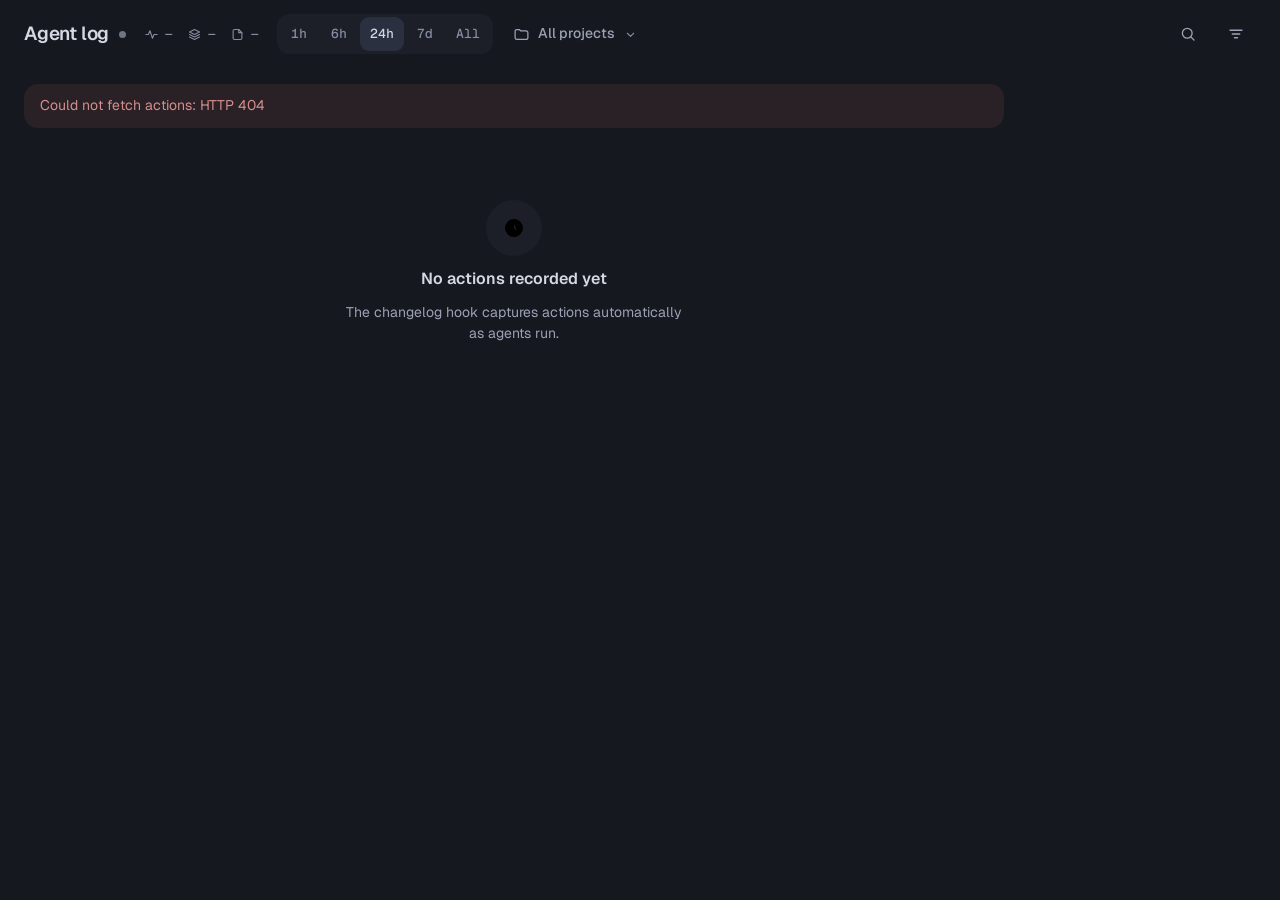
==== changelog/index.html @ b68ad55f "Redesign Watchpost in the soft dark Dusk look: icon rail menu and all pages Shared tokens and shell " ====
<!DOCTYPE html>
<html lang="en">
<head>
    <meta charset="UTF-8">
    <meta name="viewport" content="width=device-width, initial-scale=1.0">
    <title>Agent Log</title>
    <link rel="preconnect" href="https://fonts.googleapis.com">
    <link href="https://fonts.googleapis.com/css2?family=Geist:wght@400;500;600&family=Geist+Mono:wght@400;500&display=swap" rel="stylesheet">
    <link rel="stylesheet" href="../dusk-tokens.css">
    <link rel="stylesheet" href="dusk.css">
</head>
<body>
<div class="page">

    <!-- Header: compact Dusk toolbar -->
    <header class="header">
        <div class="header-top">
            <h1 class="header-title">
                Agent log
                <span class="live-dot" id="live-dot" title="Live updates connected" role="status" aria-label="Live updates"></span>
            </h1>
            <div class="header-stats" id="header-stats" aria-label="Totals for this range">
                <span class="stat-item" title="Actions">
                    <svg class="ic" viewBox="0 0 24 24" aria-hidden="true"><path d="M3 12h4l2.5-6 4 12L16 12h5"/></svg>
                    <span class="stat-value" id="stat-actions">—</span>
                    <span class="sr">actions</span>
                </span>
                <span class="stat-item" title="Sessions">
                    <svg class="ic" viewBox="0 0 24 24" aria-hidden="true"><path d="M12 4l8 4-8 4-8-4z"/><path d="M4 12l8 4 8-4M4 16l8 4 8-4"/></svg>
                    <span class="stat-value" id="stat-sessions">—</span>
                    <span class="sr">sessions</span>
                </span>
                <span class="stat-item" title="Files changed">
                    <svg class="ic" viewBox="0 0 24 24" aria-hidden="true"><path d="M14 4H7a2 2 0 00-2 2v12a2 2 0 002 2h10a2 2 0 002-2V9z"/><path d="M14 4v5h5"/></svg>
                    <span class="stat-value" id="stat-files">—</span>
                    <span class="sr">files changed</span>
                </span>
            </div>
        </div>

        <div class="header-controls">
            <!-- Time range -->
            <div class="range-group" role="group" aria-label="Time range">
                <button class="range-btn" data-range="1h" title="Last hour">1h</button>
                <button class="range-btn" data-range="6h" title="Last 6 hours">6h</button>
                <button class="range-btn active" data-range="24h" title="Last 24 hours">24h</button>
                <button class="range-btn" data-range="7d" title="Last 7 days">7d</button>
                <button class="range-btn" data-range="all" title="Everything">All</button>
            </div>

            <!-- Project filter -->
            <label class="proj" title="Filter by project">
                <svg class="ic" viewBox="0 0 24 24" aria-hidden="true"><path d="M3 7.5A2.5 2.5 0 015.5 5H9l2 2h7.5A2.5 2.5 0 0121 9.5v7a2.5 2.5 0 01-2.5 2.5h-13A2.5 2.5 0 013 16.5z"/></svg>
                <select class="filter-select" id="project-filter" aria-label="Filter by project">
                    <option value="all">All projects</option>
                    <!-- Populated dynamically -->
                </select>
                <svg class="ic chev" viewBox="0 0 24 24" aria-hidden="true"><path d="M7 10l5 5 5-5"/></svg>
            </label>

            <span class="grow"></span>

            <!-- File search (expands on focus) -->
            <div class="search-wrapper">
                <svg class="ic" viewBox="0 0 24 24" aria-hidden="true"><circle cx="11" cy="11" r="6.5"/><path d="M20 20l-4.2-4.2"/></svg>
                <input
                    type="text"
                    class="search-input"
                    id="file-search"
                    placeholder="Files or commands"
                    aria-label="Search files or commands"
                    autocomplete="off"
                    spellcheck="false"
                />
            </div>

            <!-- Tool filter (icon button, native select underneath) -->
            <label class="tb tool-tb" title="Filter by tool">
                <svg class="ic" viewBox="0 0 24 24" aria-hidden="true"><path d="M4 7h16M7 12h10M10 17h4"/></svg>
                <span class="mark" aria-hidden="true"></span>
                <select class="filter-select" id="tool-filter" aria-label="Filter by tool">
                    <option value="all">All tools</option>
                    <option value="Write">Write</option>
                    <option value="Edit">Edit</option>
                    <option value="Bash">Bash</option>
                    <option value="Agent">Agent</option>
                    <option value="Read">Read</option>
                    <option value="Grep">Grep</option>
                    <option value="Glob">Glob</option>
                </select>
            </label>

            <!-- Clear filters (appears only when a filter is on) -->
            <button class="clear-btn tb" id="clear-filters" title="Clear filters" aria-label="Clear filters">
                <svg class="ic" viewBox="0 0 24 24" aria-hidden="true"><path d="M17 7L7 17M7 7l10 10"/></svg>
                <span class="filter-active-dot" id="filter-dot" aria-hidden="true"></span>
            </button>
        </div>
    </header>

    <!-- Content area: timeline + detail -->
    <div class="content-area">
    <div class="timeline-container" id="timeline-container">
        <!-- New items notification -->
        <div class="new-items-bar" id="new-items-bar">
            <div class="new-items-pill" id="new-items-pill" role="button" tabindex="0">
                <svg viewBox="0 0 24 24" aria-hidden="true"><polyline points="18 15 12 9 6 15"/></svg>
                <span id="new-items-text">New actions</span>
            </div>
        </div>

        <!-- Content rendered by JS -->
        <div id="timeline-content">
            <div class="loading-state">
                <div class="spinner"></div>
                Fetching agent actions…
            </div>
        </div>
    </div><!-- end timeline-container -->

    <!-- Detail Panel -->
    <aside class="detail-panel" id="detail-panel" aria-label="Action details">
        <button class="ib detail-close" id="detail-close" type="button" title="Close details" aria-label="Close details">
            <svg class="ic" viewBox="0 0 24 24" aria-hidden="true"><path d="M17 7L7 17M7 7l10 10"/></svg>
        </button>
        <div class="detail-empty" id="detail-empty">
            <svg viewBox="0 0 24 24"><path d="M2.5 12S6 5.5 12 5.5 21.5 12 21.5 12 18 18.5 12 18.5 2.5 12 2.5 12z"/><circle cx="12" cy="12" r="2.5"/></svg>
            <div>Click an action to see details</div>
        </div>
        <div id="detail-content" style="display:none;"></div>
    </aside>

    </div><!-- end content-area -->

</div>

<script>
// ─────────────────────────────────────────────
// State
// ─────────────────────────────────────────────
let allActions = [];
let pendingNewActions = [];
let activeRange = '24h';
let activeToolFilter = 'all';
let activeFileFilter = '';
let activeSessionFilter = '';
let activeProjectFilter = 'all';
let sseSource = null;
let sseConnected = false;

// Session color palette (deterministic from session ID)
// Dusk: soft, low-chroma hues that sit quietly on the dark background
const SESSION_COLORS = [
    '#7CC3B3', '#D9B26F', '#B59AD9', '#8DBF9A',
    '#8DA2CB', '#D49AB8', '#86B9CF', '#D58E8E',
    '#B5C48A', '#D9A07F',
];

function sessionColor(sessionId) {
    if (!sessionId) return '#868DA2';
    let hash = 0;
    for (let i = 0; i < sessionId.length; i++) {
        hash = (hash * 31 + sessionId.charCodeAt(i)) >>> 0;
    }
    return SESSION_COLORS[hash % SESSION_COLORS.length];
}

// ─────────────────────────────────────────────
// Tool badge config
// ─────────────────────────────────────────────
// Dusk palette: each tool gets a soft hue and an icon instead of a text label
const TOOL_ICONS = {
    write: '<path d="M14 4H7a2 2 0 00-2 2v12a2 2 0 002 2h10a2 2 0 002-2V9z"/><path d="M14 4v5h5M12 12v5M9.5 14.5h5"/>',
    edit:  '<path d="M4 20h4L19 9l-4-4L4 16z"/><path d="M13.5 6.5l4 4"/>',
    bash:  '<path d="M5 8l4 4-4 4M12 17h7"/>',
    agent: '<path d="M12 3.5l1.9 5.1 5.1 1.9-5.1 1.9L12 17.5l-1.9-5.1L5 10.5l5.1-1.9z"/>',
    read:  '<path d="M2.5 12S6 5.5 12 5.5 21.5 12 21.5 12 18 18.5 12 18.5 2.5 12 2.5 12z"/><circle cx="12" cy="12" r="2.5"/>',
    grep:  '<circle cx="11" cy="11" r="6.5"/><path d="M20 20l-4.2-4.2"/>',
    glob:  '<path d="M3 7.5A2.5 2.5 0 015.5 5H9l2 2h7.5A2.5 2.5 0 0121 9.5v7a2.5 2.5 0 01-2.5 2.5h-13A2.5 2.5 0 013 16.5z"/>',
    other: '<circle cx="12" cy="12" r="3"/>',
};
const TOOL_CONFIG = {
    Write:  { color: '#8DBF9A', bg: '#22302A', icon: TOOL_ICONS.write },
    Edit:   { color: '#8DA2CB', bg: '#232A3A', icon: TOOL_ICONS.edit },
    Bash:   { color: '#D9B26F', bg: '#33291A', icon: TOOL_ICONS.bash },
    Agent:  { color: '#B59AD9', bg: '#2E2640', icon: TOOL_ICONS.agent },
    Task:   { color: '#B59AD9', bg: '#2E2640', icon: TOOL_ICONS.agent },
    Read:   { color: '#9BA2B4', bg: '#252936', icon: TOOL_ICONS.read },
    Grep:   { color: '#7CC3B3', bg: '#22332F', icon: TOOL_ICONS.grep },
    Glob:   { color: '#86B9CF', bg: '#20303A', icon: TOOL_ICONS.glob },
};
const TOOL_FALLBACK = { color: '#868DA2', bg: '#252936', icon: TOOL_ICONS.other };

function toolStyle(tool) {
    const cfg = TOOL_CONFIG[tool] || TOOL_FALLBACK;
    return `color:${cfg.color};background:${cfg.bg};`;
}

// Round tool chip: icon only, the tool name lives in title + aria-label
function toolBadge(tool) {
    const cfg = TOOL_CONFIG[tool] || TOOL_FALLBACK;
    const name = escHtml(tool);
    return `<div class="tool-badge" data-tool="${name}" style="${toolStyle(tool)}" title="${name}" role="img" aria-label="${name}"><svg class="ic" viewBox="0 0 24 24" aria-hidden="true">${cfg.icon}</svg></div>`;
}

// ─────────────────────────────────────────────
// Time helpers
// ─────────────────────────────────────────────
function relativeTime(iso) {
    const now = Date.now();
    const ts = new Date(iso).getTime();
    const diff = Math.floor((now - ts) / 1000);
    if (diff < 5) return 'just now';
    if (diff < 60) return `${diff}s ago`;
    if (diff < 3600) return `${Math.floor(diff / 60)}m ago`;
    if (diff < 86400) return `${Math.floor(diff / 3600)}h ago`;
    return `${Math.floor(diff / 86400)}d ago`;
}

function absoluteTime(iso) {
    return new Date(iso).toLocaleString(undefined, {
        month: 'short', day: 'numeric',
        hour: '2-digit', minute: '2-digit', second: '2-digit'
    });
}

function sinceISO(range) {
    const now = new Date();
    if (range === 'all') return null;
    const map = { '1h': 3600, '6h': 21600, '24h': 86400, '7d': 604800 };
    const secs = map[range] || 86400;
    return new Date(now.getTime() - secs * 1000).toISOString();
}

// ─────────────────────────────────────────────
// API
// ─────────────────────────────────────────────
const API_BASE = '';

async function fetchActions(since) {
    const params = new URLSearchParams({ limit: '300' });
    if (since) params.set('since', since);
    if (activeProjectFilter !== 'all') params.set('project', activeProjectFilter);
    const res = await fetch(`${API_BASE}/api/changelog/actions?${params}`);
    if (!res.ok) throw new Error(`HTTP ${res.status}`);
    const data = await res.json();
    return data.actions || [];
}

async function fetchStats(period) {
    const params = new URLSearchParams({ period });
    if (activeProjectFilter !== 'all') params.set('project', activeProjectFilter);
    const res = await fetch(`${API_BASE}/api/changelog/stats?${params}`);
    if (!res.ok) throw new Error(`HTTP ${res.status}`);
    const data = await res.json();
    return data.stats || {};
}

async function loadProjects() {
    try {
        const res = await fetch('/api/changelog/sessions?limit=100');
        if (!res.ok) return;
        const data = await res.json();
        const projects = [...new Set((data.sessions || []).map(s => s.project).filter(Boolean))].sort();
        const select = document.getElementById('project-filter');
        // Keep "All projects" option, remove others
        while (select.options.length > 1) select.remove(1);
        for (const p of projects) {
            const opt = document.createElement('option');
            opt.value = p;
            opt.textContent = p;
            select.appendChild(opt);
        }
        // Re-apply active selection if set
        if (activeProjectFilter !== 'all') select.value = activeProjectFilter;
    } catch {}
}

// ─────────────────────────────────────────────
// SSE
// ─────────────────────────────────────────────
function connectSSE() {
    if (sseSource) { sseSource.close(); sseSource = null; }

    try {
        sseSource = new EventSource(`${API_BASE}/api/changelog/events`);

        sseSource.addEventListener('new-actions', async (e) => {
            try {
                const data = JSON.parse(e.data);
                const count = data.count || 1;
                // Fetch latest actions since the most recent we have
                const latestTs = allActions.length ? allActions[0].ts : null;
                const newOnes = await fetchActions(latestTs);
                if (newOnes.length > 0) {
                    // Auto-merge new actions into the timeline
                    const existingIds = new Set(allActions.map(a => a.id));
                    const fresh = newOnes.filter(a => !existingIds.has(a.id));
                    if (fresh.length > 0) {
                        allActions = [...fresh, ...allActions];
                        rerender();
                        // Also refresh stats
                        fetchStats(activeRange === 'all' ? '30d' : activeRange)
                            .then(updateStats).catch(() => {});
                    }
                }
            } catch(err) {
                console.warn('SSE fetch error:', err);
            }
        });

        sseSource.onopen = () => {
            sseConnected = true;
            const dot = document.getElementById('live-dot');
            if (dot) { dot.style.cssText = ''; dot.title = 'Live — connected'; }
        };

        sseSource.onerror = () => {
            sseConnected = false;
            const dot = document.getElementById('live-dot');
            if (dot) {
                dot.style.background = '#6e7681';
                dot.style.boxShadow = 'none';
                dot.style.animation = 'none';
                dot.title = 'Disconnected — will retry';
            }
            // Auto-reconnect after 10s
            setTimeout(connectSSE, 10000);
        };
    } catch (err) {
        console.warn('SSE not available:', err);
    }
}

// ─────────────────────────────────────────────
// Rendering
// ─────────────────────────────────────────────
function truncatePath(path, maxLen = 60) {
    if (!path || path.length <= maxLen) return path || '';
    const parts = path.split('/');
    if (parts.length <= 2) return '…' + path.slice(-(maxLen - 1));
    // Show filename + a few parent dirs
    let result = parts[parts.length - 1];
    let i = parts.length - 2;
    while (i >= 0 && result.length + parts[i].length + 1 < maxLen - 4) {
        result = parts[i] + '/' + result;
        i--;
    }
    return (i >= 0 ? '…/' : '') + result;
}

function renderActionCard(action, idx) {
    const tool = action.tool || 'Unknown';
    const style = toolStyle(tool);
    const relTime = relativeTime(action.ts);
    const absTime = absoluteTime(action.ts);

    let mainContent = '';
    if (action.file_path) {
        const displayPath = truncatePath(action.file_path);
        mainContent += `<span class="action-path" title="${escHtml(action.file_path)}" data-path="${escHtml(action.file_path)}">${escHtml(displayPath)}</span>`;
    }
    if (action.command) {
        const cmd = action.command.length > 100 ? action.command.slice(0, 97) + '…' : action.command;
        mainContent += `<div class="action-command" title="${escHtml(action.command)}">${escHtml(cmd)}</div>`;
    }
    if (action.input_summary) {
        let summary = action.input_summary;
        // Try to extract description from JSON summary
        try {
            const parsed = JSON.parse(summary);
            summary = parsed.description || parsed.file_path || parsed.command || summary;
        } catch (e) { /* use as-is */ }
        const truncated = summary.length > 120 ? summary.slice(0, 117) + '…' : summary;
        const hasMore = summary.length > 120;
        mainContent += `<div class="action-summary" title="${escHtml(summary)}">${escHtml(truncated)}</div>`;
        if (hasMore) {
            mainContent += `<div class="action-expand-hint">click to expand</div>`;
        }
    }

    const projectBadge = action.project
        ? `<span class="project-badge">${escHtml(action.project)}</span>`
        : '';
    const agentLabel = action.agent_id
        ? `<span class="agent-label">${escHtml(action.agent_id)}</span>`
        : '';

    const hasMore = action.input_summary && action.input_summary.length > 120;

    return `<div class="action-card ${hasMore ? 'has-more' : ''}" data-id="${action.id}" data-session="${escHtml(action.session_id || '')}" style="animation-delay:${Math.min(idx * 20, 300)}ms" tabindex="0" role="button">
        <div class="action-time" title="${absTime}">${relTime}</div>
        ${toolBadge(tool)}
        <div class="action-body">${mainContent}</div>
        <div class="action-meta">${projectBadge}${agentLabel}</div>
    </div>`;
}

function groupBySession(actions) {
    const groups = [];
    let current = null;
    for (const action of actions) {
        const sid = action.session_id || '__nosession__';
        if (!current || current.sessionId !== sid) {
            current = { sessionId: sid, actions: [] };
            groups.push(current);
        }
        current.actions.push(action);
    }
    return groups;
}

function renderGroups(actions) {
    if (actions.length === 0) {
        return `<div class="empty-state">
            <div class="empty-icon"><svg viewBox="0 0 24 24"><path d="M12 8v4l3 3m6-3a9 9 0 11-18 0 9 9 0 0118 0z"/></svg></div>
            <div class="empty-title">No actions recorded yet</div>
            <div class="empty-desc">The changelog hook captures actions automatically as agents run.</div>
        </div>`;
    }

    const groups = groupBySession(actions);
    return groups.map(group => {
        const sid = group.sessionId;
        const firstAction = group.actions[0];
        const sessionStart = firstAction ? absoluteTime(firstAction.ts) : '';
        const shortId = sid === '__nosession__' ? 'no session' : sid.slice(0, 8);
        const color = sessionColor(sid);
        const count = group.actions.length;

        const sessionHeader = `<div class="session-header">
            <div class="session-header-line"></div>
            <div class="session-header-label">
                <span class="session-id-chip" data-session="${escHtml(sid)}" style="color:${color};background:${color}1F;" title="Show only this session" role="button" tabindex="0" aria-label="Show only session ${escHtml(shortId)}">${escHtml(shortId)}</span>
                <span class="session-when">${sessionStart}</span>
                <span class="session-count" title="${count} action${count !== 1 ? 's' : ''}">${count}</span>
            </div>
            <div class="session-header-line"></div>
        </div>`;

        const cards = group.actions.map((a, i) => renderActionCard(a, i)).join('');
        return `<div class="session-group">${sessionHeader}<div class="action-list">${cards}</div></div>`;
    }).join('');
}

function escHtml(str) {
    if (!str) return '';
    return String(str)
        .replace(/&/g, '&amp;')
        .replace(/</g, '&lt;')
        .replace(/>/g, '&gt;')
        .replace(/"/g, '&quot;');
}

// ─────────────────────────────────────────────
// Filtering
// ─────────────────────────────────────────────
function applyFilters(actions) {
    let result = actions;

    if (activeToolFilter !== 'all') {
        result = result.filter(a => {
            const tool = (a.tool || '').toLowerCase();
            const filter = activeToolFilter.toLowerCase();
            // Agent filter matches both "Agent" and "Task"
            if (filter === 'agent') return tool === 'agent' || tool === 'task';
            return tool === filter;
        });
    }

    if (activeFileFilter) {
        const q = activeFileFilter.toLowerCase();
        result = result.filter(a => {
            return (a.file_path && a.file_path.toLowerCase().includes(q))
                || (a.command && a.command.toLowerCase().includes(q))
                || (a.input_summary && a.input_summary.toLowerCase().includes(q));
        });
    }

    if (activeSessionFilter) {
        result = result.filter(a => a.session_id === activeSessionFilter);
    }

    return result;
}

function updateFilterIndicators() {
    const anyActive = activeToolFilter !== 'all' || activeFileFilter || activeSessionFilter || activeProjectFilter !== 'all';
    document.getElementById('filter-dot').classList.toggle('visible', !!anyActive);
    document.getElementById('clear-filters').classList.toggle('visible', !!anyActive);
    // Dusk toolbar: icon controls show a small mark when their own filter is on
    document.querySelector('.tool-tb')?.classList.toggle('has-filter', activeToolFilter !== 'all');
    document.querySelector('.proj')?.classList.toggle('has-filter', activeProjectFilter !== 'all');
    document.querySelector('.search-wrapper')?.classList.toggle('has-q', !!activeFileFilter);
}

function rerender() {
    const filtered = applyFilters(allActions);
    document.getElementById('timeline-content').innerHTML = renderGroups(filtered);
    attachCardListeners();
    updateFilterIndicators();
}

// ─────────────────────────────────────────────
// Detail panel
// ─────────────────────────────────────────────
let selectedActionId = null;

function showDetail(action) {
    selectedActionId = action.id;

    // Highlight selected card
    document.querySelectorAll('.action-card.selected').forEach(c => c.classList.remove('selected'));
    const card = document.querySelector(`.action-card[data-id="${action.id}"]`);
    if (card) card.classList.add('selected');

    document.getElementById('detail-empty').style.display = 'none';
    const content = document.getElementById('detail-content');
    content.style.display = 'block';
    document.body.classList.add('detail-open');

    const tool = action.tool || 'Unknown';
    const style = toolStyle(tool);

    // Parse and pretty-print the summary JSON
    let prettyInput = action.input_summary || '—';
    try {
        const parsed = JSON.parse(prettyInput);
        prettyInput = JSON.stringify(parsed, null, 2);
    } catch (e) { /* use as-is */ }

    // Build human-readable description
    let humanDesc = '';
    if (tool === 'Write' || tool === 'Edit' || tool === 'Read') {
        const verb = tool === 'Write' ? 'Wrote' : tool === 'Edit' ? 'Edited' : 'Read';
        const filename = action.file_path ? action.file_path.split('/').pop() : 'unknown file';
        humanDesc = `${verb} <strong>${escHtml(filename)}</strong>`;
        if (tool === 'Edit') {
            try {
                const p = JSON.parse(action.input_summary);
                if (p.old_string && p.new_string) {
                    humanDesc += `<br><span style="color:var(--text-muted)">Replaced text in the file</span>`;
                }
            } catch(e) {}
        }
    } else if (tool === 'Bash') {
        humanDesc = `Ran command: <code style="color:var(--tool-bash)">${escHtml(action.command || '?')}</code>`;
    } else if (tool === 'Agent') {
        try {
            const p = JSON.parse(action.input_summary);
            humanDesc = `Spawned agent: <strong>${escHtml(p.description || p.subagent_type || '?')}</strong>`;
            if (p.subagent_type) humanDesc += `<br><span style="color:var(--text-muted)">Type: ${escHtml(p.subagent_type)}</span>`;
        } catch(e) {
            humanDesc = 'Spawned a sub-agent';
        }
    } else if (tool === 'Grep') {
        try {
            const p = JSON.parse(action.input_summary);
            humanDesc = `Searched for <code>${escHtml(p.pattern || '?')}</code>`;
            if (p.path) humanDesc += ` in <span style="color:var(--text-secondary)">${escHtml(truncatePath(p.path, 40))}</span>`;
        } catch(e) {
            humanDesc = 'Searched code';
        }
    } else if (tool === 'Glob') {
        try {
            const p = JSON.parse(action.input_summary);
            humanDesc = `Found files matching <code>${escHtml(p.pattern || '?')}</code>`;
        } catch(e) {
            humanDesc = 'Found files';
        }
    } else {
        humanDesc = `${escHtml(tool)} action`;
    }

    let sections = '';

    // Human-readable description
    sections += `<div class="detail-section">
        <div class="detail-section-title">What happened</div>
        <div style="font-size:0.95rem;color:var(--text-primary);line-height:1.6">${humanDesc}</div>
    </div>`;

    // File path
    if (action.file_path) {
        sections += `<div class="detail-section">
            <div class="detail-section-title">File</div>
            <div class="detail-value">${escHtml(action.file_path)}</div>
        </div>`;
    }

    // Command
    if (action.command) {
        sections += `<div class="detail-section">
            <div class="detail-section-title">Command</div>
            <div class="detail-value">${escHtml(action.command)}</div>
        </div>`;
    }

    // Full input (pretty-printed JSON)
    sections += `<div class="detail-section">
        <div class="detail-section-title">Full Input</div>
        <div class="detail-value summary">${escHtml(prettyInput)}</div>
    </div>`;

    // Metadata grid
    sections += `<div class="detail-section">
        <div class="detail-section-title">Metadata</div>
        <div class="detail-meta">
            <span class="detail-meta-key">Session</span>
            <span class="detail-meta-val">${escHtml(action.session_id || '—')}</span>
            <span class="detail-meta-key">Agent</span>
            <span class="detail-meta-val">${escHtml(action.agent_id || 'conductor')}</span>
            <span class="detail-meta-key">Project</span>
            <span class="detail-meta-val">${escHtml(action.project || '—')}</span>
            <span class="detail-meta-key">Tool Use ID</span>
            <span class="detail-meta-val">${escHtml(action.tool_use_id || '—')}</span>
            <span class="detail-meta-key">Timestamp</span>
            <span class="detail-meta-val">${absoluteTime(action.ts)}</span>
            ${action.git_branch ? `<span class="detail-meta-key">Branch</span><span class="detail-meta-val">${escHtml(action.git_branch)}</span>` : ''}
        </div>
    </div>`;

    content.innerHTML = `
        <div class="detail-header">
            ${toolBadge(tool)}
            <div class="detail-header-text"><strong>${escHtml(tool)}</strong> ${escHtml(action.agent_id || 'conductor')}</div>
            <div class="detail-header-time">${relativeTime(action.ts)}</div>
        </div>
        ${sections}
    `;
}

// Dusk: the detail panel only takes space while an action is open
function closeDetail() {
    selectedActionId = null;
    document.querySelectorAll('.action-card.selected').forEach(c => c.classList.remove('selected'));
    document.getElementById('detail-content').style.display = 'none';
    document.getElementById('detail-empty').style.display = '';
    document.body.classList.remove('detail-open');
}
document.getElementById('detail-close').addEventListener('click', closeDetail);
// Narrow screens: tapping the dimmed backdrop (content-area::after) closes the sheet
document.querySelector('.content-area').addEventListener('click', (e) => {
    if (e.target === e.currentTarget && window.matchMedia('(max-width: 860px)').matches) closeDetail();
});
document.addEventListener('keydown', (e) => {
    if (e.key === 'Escape' && document.body.classList.contains('detail-open')) closeDetail();
});

// Keyboard: Enter/Space on a focusable row or chip acts like a click
document.addEventListener('keydown', (e) => {
    if (e.key !== 'Enter' && e.key !== ' ') return;
    const el = e.target.closest?.('.action-card, .session-id-chip, .new-items-pill');
    if (!el || el !== e.target) return;
    e.preventDefault();
    el.click();
});

// ─────────────────────────────────────────────
// Card interaction listeners
// ─────────────────────────────────────────────
function attachCardListeners() {
    // Click card → show detail (and expand if has-more)
    document.querySelectorAll('.action-card').forEach(card => {
        card.addEventListener('click', (e) => {
            if (e.target.closest('.action-path') || e.target.closest('.session-id-chip')) return;
            const id = parseInt(card.dataset.id, 10);
            const action = allActions.find(a => a.id === id);
            if (action) showDetail(action);
            if (card.classList.contains('has-more')) card.classList.toggle('expanded');
        });
    });

    // File path click — filter to that path
    document.querySelectorAll('.action-path[data-path]').forEach(el => {
        el.addEventListener('click', (e) => {
            e.stopPropagation();
            const path = el.dataset.path;
            const searchEl = document.getElementById('file-search');
            searchEl.value = path;
            activeFileFilter = path;
            rerender();
        });
    });

    // Session chip click — filter to that session
    document.querySelectorAll('.session-id-chip[data-session]').forEach(el => {
        el.addEventListener('click', (e) => {
            e.stopPropagation();
            const sid = el.dataset.session;
            if (sid === '__nosession__') return;
            activeSessionFilter = sid;
            rerender();
        });
    });
}

// ─────────────────────────────────────────────
// New items bar
// ─────────────────────────────────────────────
function showNewItemsBar(count) {
    const bar = document.getElementById('new-items-bar');
    const text = document.getElementById('new-items-text');
    text.textContent = `${count} new action${count !== 1 ? 's' : ''} — click to load`;
    bar.classList.add('visible');
}

function hideNewItemsBar() {
    document.getElementById('new-items-bar').classList.remove('visible');
}

document.getElementById('new-items-pill').addEventListener('click', () => {
    // Merge pending into allActions (dedupe by id)
    const existingIds = new Set(allActions.map(a => a.id));
    const fresh = pendingNewActions.filter(a => !existingIds.has(a.id));
    allActions = [...fresh, ...allActions];
    pendingNewActions = [];
    hideNewItemsBar();
    rerender();
    // Scroll to top to see new items
    document.getElementById('timeline-container').scrollTo({ top: 0, behavior: 'smooth' });
});

// ─────────────────────────────────────────────
// Stats display
// ─────────────────────────────────────────────
function updateStats(stats) {
    const set = (id, val) => {
        const el = document.getElementById(id);
        if (el) el.textContent = val ?? '—';
    };
    set('stat-actions', stats.total_actions != null ? stats.total_actions.toLocaleString() : '—');
    set('stat-sessions', stats.sessions != null ? stats.sessions.toLocaleString() : '—');
    set('stat-files', stats.files_changed != null ? stats.files_changed.toLocaleString() : '—');
}

// ─────────────────────────────────────────────
// Load
// ─────────────────────────────────────────────
async function loadData() {
    const content = document.getElementById('timeline-content');
    content.innerHTML = '<div class="loading-state"><div class="spinner"></div>Fetching agent actions…</div>';

    try {
        const since = sinceISO(activeRange);
        const period = activeRange === 'all' ? '30d' : activeRange;

        const [actions, stats] = await Promise.allSettled([
            fetchActions(since),
            fetchStats(period),
        ]);

        if (actions.status === 'fulfilled') {
            allActions = actions.value;
        } else {
            allActions = [];
            content.innerHTML = `<div class="error-state">Could not fetch actions: ${escHtml(actions.reason?.message || 'Unknown error')}</div>
                <div class="empty-state">
                    <div class="empty-icon"><svg viewBox="0 0 24 24"><path d="M12 8v4l3 3m6-3a9 9 0 11-18 0 9 9 0 0118 0z"/></svg></div>
                    <div class="empty-title">No actions recorded yet</div>
                    <div class="empty-desc">The changelog hook captures actions automatically as agents run.</div>
                </div>`;
            return;
        }

        if (stats.status === 'fulfilled') {
            updateStats(stats.value);
        }

        rerender();
    } catch (err) {
        content.innerHTML = `<div class="error-state">Error loading data: ${escHtml(err.message)}</div>`;
    }
}

// ─────────────────────────────────────────────
// Controls
// ─────────────────────────────────────────────
document.querySelectorAll('.range-btn').forEach(btn => {
    btn.addEventListener('click', () => {
        document.querySelectorAll('.range-btn').forEach(b => b.classList.remove('active'));
        btn.classList.add('active');
        activeRange = btn.dataset.range;
        pendingNewActions = [];
        hideNewItemsBar();
        loadData();
    });
});

document.getElementById('tool-filter').addEventListener('change', (e) => {
    activeToolFilter = e.target.value;
    rerender();
});

document.getElementById('project-filter').addEventListener('change', (e) => {
    activeProjectFilter = e.target.value;
    pendingNewActions = [];
    hideNewItemsBar();
    loadData();
});

document.getElementById('file-search').addEventListener('input', (e) => {
    activeFileFilter = e.target.value.trim();
    rerender();
});

document.getElementById('clear-filters').addEventListener('click', () => {
    activeToolFilter = 'all';
    activeFileFilter = '';
    activeSessionFilter = '';
    activeProjectFilter = 'all';
    document.getElementById('tool-filter').value = 'all';
    document.getElementById('file-search').value = '';
    document.getElementById('project-filter').value = 'all';
    loadData();
});

// ─────────────────────────────────────────────
// Periodic relative time refresh
// ─────────────────────────────────────────────
setInterval(() => {
    document.querySelectorAll('.action-time[title]').forEach(el => {
        const absTime = el.title;
        // Find the corresponding action by walking up to action-card
        const card = el.closest('.action-card');
        if (!card) return;
        const id = parseInt(card.dataset.id, 10);
        const action = allActions.find(a => a.id === id);
        if (action) el.textContent = relativeTime(action.ts);
    });
}, 30000);

// ─────────────────────────────────────────────
// Init
// ─────────────────────────────────────────────

// Auto-select project from URL params (for iframe integration)
const urlParams = new URLSearchParams(window.location.search);
const autoProject = urlParams.get('project');
if (autoProject) {
    activeProjectFilter = autoProject;
}

// Listen for project-switch messages from parent
window.addEventListener('message', (e) => {
    if (e.data && e.data.type === 'project-switch' && e.data.project) {
        activeProjectFilter = e.data.project;
        const select = document.getElementById('project-filter');
        if (select) select.value = e.data.project;
        loadData();
    }
});

loadProjects();
loadData();
connectSSE();
</script>
</body>
</html>
---- dusk-tokens.css ----
/* Watchpost "Dusk" shared tokens and base. Every page links this first, then its own dusk.css. */
:root{
  --bg:#16181F; --surface:#1C1F28; --card:#252936; --card-2:#2B3040; --line:#2C313F;
  --text:#D3D8E2; --text-2:#9BA2B4; --text-3:#868DA2; --on-accent:#10201C;
  --accent:#7CC3B3; --accent-soft:#22332F;
  --plan:#8DA2CB; --act:#D9B26F; --review:#B59AD9; --pause:#D58E8E; --done:#8DBF9A;
  --p1:#E3877A; --p2:#D9B26F;
  --r-card:14px; --r-col:18px; --r-btn:10px;
  --f-ui:'Geist',system-ui,-apple-system,'Segoe UI',sans-serif; --f-mono:'Geist Mono',ui-monospace,'SF Mono',Menlo,monospace;
}
*{box-sizing:border-box}
html,body{margin:0;height:100%}
body{background:var(--bg);color:var(--text);font-family:var(--f-ui);font-size:14.5px;line-height:1.4;-webkit-font-smoothing:antialiased}
button,select,input,textarea{font:inherit;color:inherit}
button{cursor:pointer}
a{color:inherit;text-decoration:none}
svg.ic,.ic{width:18px;height:18px;flex:0 0 auto;fill:none;stroke:currentColor;stroke-width:1.75;stroke-linecap:round;stroke-linejoin:round}
*:focus-visible{outline:2px solid var(--accent);outline-offset:2px}
@media (prefers-reduced-motion:reduce){*{transition:none!important;animation:none!important}}
---- changelog/dusk.css ----
/* Watchpost Agent Log — "Dusk": calm, soft-edged dark. Loaded after ../dusk-tokens.css. */

/* Aliases still used by inline styles written from JS (detail descriptions) */
:root{
  --text-primary:var(--text); --text-secondary:var(--text); --text-muted:var(--text-2); --text-subtle:var(--text-3);
  --tool-bash:var(--act);
  --ease:cubic-bezier(.2,.8,.2,1);
}
html,body{overflow:hidden}
.sr{position:absolute;width:1px;height:1px;overflow:hidden;clip:rect(0 0 0 0);white-space:nowrap}
.grow{flex:1}
code{font-family:var(--f-mono);font-size:.92em;color:var(--text)}
strong{font-weight:600;color:var(--text)}

/* ── Layout ── */
.page{display:flex;flex-direction:column;height:100%;overflow:hidden}

/* ── Toolbar ── */
.header{flex:0 0 auto;display:flex;flex-wrap:wrap;align-items:center;gap:10px 18px;padding:14px 24px 10px}
.header-top{display:flex;align-items:center;gap:18px;min-width:0}
.header-title{margin:0;display:flex;align-items:center;gap:10px;font-size:19px;font-weight:600;letter-spacing:-.01em;white-space:nowrap}
.live-dot{width:7px;height:7px;border-radius:50%;background:var(--accent);box-shadow:0 0 0 4px rgba(124,195,179,.14);animation:breathe 3.2s ease-in-out infinite;flex:0 0 7px}
@keyframes breathe{0%,100%{box-shadow:0 0 0 4px rgba(124,195,179,.14)}50%{box-shadow:0 0 0 6px rgba(124,195,179,.04)}}
.header-stats{display:flex;align-items:center;gap:14px;color:var(--text-3);font-family:var(--f-mono);font-size:12.5px}
.stat-item{display:inline-flex;align-items:center;gap:6px;cursor:default}
.stat-item .ic{width:15px;height:15px}
.stat-value{color:var(--text-2);font-variant-numeric:tabular-nums}

.header-controls{flex:1;display:flex;align-items:center;gap:8px;min-width:0}

/* time range: soft segmented control */
.range-group{display:flex;gap:2px;padding:3px;border-radius:12px;background:var(--surface);flex:0 0 auto}
.range-btn{height:34px;min-width:38px;padding:0 10px;border:0;border-radius:9px;background:transparent;color:var(--text-3);font-size:13px;font-weight:500;font-family:var(--f-mono);transition:color .15s,background .15s}
.range-btn:hover{color:var(--text)}
.range-btn.active{background:var(--card-2);color:var(--text)}

/* project: quiet pill with a native select inside */
.proj{position:relative;display:inline-flex;align-items:center;gap:8px;height:40px;padding:0 10px 0 12px;border-radius:var(--r-btn);background:transparent;color:var(--text-2);cursor:pointer;transition:background .15s;max-width:240px}
.proj:hover,.proj:focus-within{background:var(--card);color:var(--text)}
.proj.has-filter{background:var(--card);color:var(--text)}
.proj.has-filter>.ic:first-child{color:var(--accent)}
.proj .ic{width:17px;height:17px}
.proj .chev{width:15px;height:15px;color:var(--text-3)}
.proj select{field-sizing:content;appearance:none;-webkit-appearance:none;border:0;background:transparent;outline:none;cursor:pointer;font-size:14px;font-weight:500;min-width:0;max-width:170px;text-overflow:ellipsis;padding:0}
.proj select option,.tb select option{background:var(--card);color:var(--text)}

/* icon buttons */
.tb,.ib{position:relative;width:40px;height:40px;flex:0 0 40px;border-radius:var(--r-btn);border:0;background:transparent;color:var(--text-2);display:grid;place-items:center;transition:background .15s,color .15s}
.tb:hover,.ib:hover,.tb:focus-within{background:var(--card);color:var(--text)}
.tb.has-filter{background:var(--card);color:var(--accent)}
.tb select{position:absolute;inset:0;width:100%;height:100%;opacity:0;cursor:pointer;border:0}
.tb .mark,.filter-active-dot{position:absolute;top:8px;right:8px;width:7px;height:7px;border-radius:50%;background:var(--accent);display:none;pointer-events:none}
.tb.has-filter .mark{display:block}

/* clear: appears only when something is filtered */
.clear-btn{display:none}
.clear-btn.visible{display:grid}
.clear-btn:hover{color:var(--pause);background:#2C2329}
.filter-active-dot.visible{display:block}

/* search: an icon that opens into a soft field */
.search-wrapper{position:relative;display:flex;align-items:center;height:40px;width:40px;border-radius:var(--r-btn);transition:width .25s var(--ease),background .15s;overflow:hidden;flex:0 0 auto}
.search-wrapper>.ic{position:absolute;left:11px;color:var(--text-2);pointer-events:none}
.search-wrapper:hover{background:var(--card)}
.search-input{width:100%;height:100%;border:0;background:transparent;outline:none;padding:0 12px 0 38px;color:var(--text);font-size:14px;cursor:pointer}
.search-input::placeholder{color:transparent}
.search-wrapper:focus-within,.search-wrapper.has-q{width:260px;background:var(--card)}
.search-wrapper:focus-within .search-input,.search-wrapper.has-q .search-input{cursor:text}
.search-wrapper:focus-within .search-input::placeholder{color:var(--text-3)}
.search-wrapper:focus-within{box-shadow:0 0 0 2px var(--accent-soft)}
.search-input:focus-visible{outline:none}

/* ── Content: timeline + optional detail ── */
.content-area{flex:1;display:flex;min-height:0;overflow:hidden;position:relative}
.timeline-container{flex:1;min-width:0;overflow-y:auto;overflow-x:hidden;padding:4px 24px 64px;scrollbar-width:thin;scrollbar-color:var(--card) transparent}
.timeline-container::-webkit-scrollbar,.detail-panel::-webkit-scrollbar{width:8px}
.timeline-container::-webkit-scrollbar-thumb,.detail-panel::-webkit-scrollbar-thumb{background:var(--card);border-radius:8px}
#timeline-content{max-width:980px}

/* session group: quiet sticky label, no rules or caps */
.session-group{margin-bottom:18px}
.session-header{position:sticky;top:0;z-index:5;display:flex;align-items:center;padding:14px 4px 8px;background:var(--bg)}
.session-header-line{display:none}
.session-header-label{display:flex;align-items:center;gap:10px;font-size:13px;font-weight:600;color:var(--text-2);white-space:nowrap;min-width:0}
.session-id-chip{font-family:var(--f-mono);font-size:11.5px;font-weight:500;height:22px;padding:0 9px;border-radius:999px;display:inline-flex;align-items:center;cursor:pointer;transition:filter .15s}
.session-id-chip:hover{filter:brightness(1.15)}
.session-when{font-weight:500}
.session-count{font-family:var(--f-mono);font-weight:400;font-size:12px;color:var(--text-3)}

/* action row: time, round tool icon, what happened, where */
.action-list{display:flex;flex-direction:column;gap:2px}
.action-card{display:grid;grid-template-columns:62px 30px minmax(0,1fr) auto;grid-template-areas:"time icon body meta";align-items:center;column-gap:14px;min-height:52px;padding:9px 14px;border-radius:var(--r-card);cursor:pointer;transition:background .15s;animation:rise .32s var(--ease) both}
@keyframes rise{from{opacity:0;transform:translateY(4px)}to{opacity:1;transform:none}}
.action-card:hover{background:var(--surface)}
.action-card:focus-visible{outline:none;background:var(--surface);box-shadow:0 0 0 2px var(--accent-soft)}
.action-card.expanded{background:var(--surface)}
.action-card.selected{background:var(--card);box-shadow:inset 0 0 0 1px rgba(124,195,179,.18)}

.action-time{grid-area:time;font-family:var(--f-mono);font-size:12px;color:var(--text-3);white-space:nowrap;font-variant-numeric:tabular-nums}
.tool-badge{grid-area:icon;width:30px;height:30px;border-radius:50%;display:grid;place-items:center;flex:0 0 30px}
.tool-badge .ic{width:15px;height:15px}
.action-body{grid-area:body;min-width:0;display:flex;flex-direction:column;gap:2px}
.action-path{display:block;font-family:var(--f-mono);font-size:13.5px;color:var(--text);white-space:nowrap;overflow:hidden;text-overflow:ellipsis;max-width:max-content;border-radius:6px;transition:color .15s}
.action-path:hover{color:var(--accent)}
.action-command{font-family:var(--f-mono);font-size:13px;color:var(--act);white-space:nowrap;overflow:hidden;text-overflow:ellipsis}
.action-summary{font-size:13.5px;color:var(--text-2);white-space:nowrap;overflow:hidden;text-overflow:ellipsis}
.action-path+.action-summary,.action-command+.action-summary{font-size:12.5px;color:var(--text-3)}
.action-body>.action-summary:first-child{font-size:14.5px;color:var(--text)}
.action-card.expanded .action-summary{white-space:normal;overflow:visible;text-wrap:pretty}
.action-expand-hint{display:none;font-size:12px;color:var(--text-3)}
.action-card.has-more:hover .action-expand-hint{display:block}
.action-card.expanded .action-expand-hint{display:none}

.action-meta{grid-area:meta;position:relative;display:flex;flex-direction:column;align-items:flex-end;min-width:0;max-width:200px}
.project-badge{font-family:var(--f-mono);font-size:12px;color:var(--text-3);white-space:nowrap;overflow:hidden;text-overflow:ellipsis;max-width:100%}
.agent-label{position:absolute;top:100%;right:0;margin-top:2px;font-family:var(--f-mono);font-size:11.5px;color:var(--text-3);white-space:nowrap;opacity:0;transition:opacity .15s;max-width:100%;overflow:hidden;text-overflow:ellipsis}
.action-card:hover .agent-label,.action-card.selected .agent-label,.action-card:focus-visible .agent-label{opacity:.85}

/* ── States ── */
.empty-state{display:flex;flex-direction:column;align-items:center;justify-content:center;gap:12px;padding:72px 24px;text-align:center}
.empty-icon{width:56px;height:56px;border-radius:50%;background:var(--surface);display:grid;place-items:center;color:var(--text-3)}
.empty-icon svg{width:24px;height:24px}
.empty-title{font-size:16px;font-weight:600;color:var(--text)}
.empty-desc{font-size:14px;color:var(--text-2);max-width:340px;line-height:1.5}
.loading-state{display:flex;align-items:center;justify-content:center;gap:12px;padding:56px;color:var(--text-2);font-size:14px}
.spinner{width:18px;height:18px;border-radius:50%;border:2px solid var(--card-2);border-top-color:var(--accent);animation:spin .9s linear infinite}
@keyframes spin{to{transform:rotate(360deg)}}
.error-state{display:flex;align-items:center;gap:10px;margin:16px 0 0;padding:12px 16px;border-radius:var(--r-card);background:#2A2127;color:var(--pause);font-size:14px}

/* new actions pill */
.new-items-bar{display:none;position:sticky;top:8px;z-index:20;justify-content:center;margin-bottom:6px}
.new-items-bar.visible{display:flex}
.new-items-pill{display:flex;align-items:center;gap:6px;height:34px;padding:0 14px 0 10px;border-radius:999px;background:var(--accent-soft);color:var(--accent);font-size:13px;font-weight:600;cursor:pointer;box-shadow:0 10px 30px -10px rgba(0,0,0,.7);transition:transform .15s var(--ease)}
.new-items-pill:hover{transform:translateY(-1px)}
.new-items-pill svg{width:15px;height:15px;stroke-width:2}

/* ── Detail panel: a soft side sheet, only while something is open ── */
.detail-panel{display:none;position:relative;flex:0 0 420px;margin:4px 16px 16px 0;padding:18px 20px 20px;border-radius:20px;background:var(--surface);overflow-y:auto;scrollbar-width:thin;scrollbar-color:var(--card) transparent;box-shadow:0 20px 50px -20px rgba(0,0,0,.8);animation:sheet .28s var(--ease) both}
body.detail-open .detail-panel{display:block}
@keyframes sheet{from{opacity:0;transform:translateX(12px)}to{opacity:1;transform:none}}
.detail-close{position:absolute;top:12px;right:12px;width:34px;height:34px;flex-basis:34px}
.detail-empty{display:flex;flex-direction:column;align-items:center;justify-content:center;gap:10px;height:100%;color:var(--text-3);font-size:14px;text-align:center}
.detail-empty svg{width:28px;height:28px}

.detail-header{display:flex;align-items:center;gap:12px;margin:0 40px 20px 0}
.detail-header .tool-badge{width:36px;height:36px;flex-basis:36px}
.detail-header .tool-badge .ic{width:17px;height:17px}
.detail-header-text{font-family:var(--f-mono);font-size:12.5px;color:var(--text-3);min-width:0;overflow:hidden;text-overflow:ellipsis;white-space:nowrap}
.detail-header-text strong{font-family:var(--f-ui);font-size:15px;margin-right:6px}
.detail-header-time{margin-left:auto;font-family:var(--f-mono);font-size:12px;color:var(--text-3);white-space:nowrap}

.detail-section{margin-bottom:18px}
.detail-section-title{font-size:12.5px;font-weight:600;color:var(--text-3);margin-bottom:8px}
.detail-section>div[style]{font-size:14.5px!important}
.detail-value{font-family:var(--f-mono);font-size:12.5px;line-height:1.55;color:var(--text);word-break:break-all;padding:10px 12px;border-radius:12px;background:var(--bg)}
.detail-value.summary{white-space:pre-wrap;max-height:300px;overflow-y:auto;color:var(--text-2)}
.detail-meta{display:grid;grid-template-columns:auto minmax(0,1fr);gap:8px 16px;font-size:13px;padding:12px;border-radius:12px;background:var(--bg)}
.detail-meta-key{color:var(--text-3)}
.detail-meta-val{font-family:var(--f-mono);font-size:12px;color:var(--text-2);word-break:break-all}

/* ── Narrow: compact toolbar, two-line rows, detail as bottom sheet ── */
@media (max-width:1100px){
  .detail-panel{flex-basis:360px}
}
@media (max-width:860px){
  .header{padding:12px 16px 8px;gap:10px}
  .header-top{width:100%;justify-content:space-between}
  .header-controls{flex-wrap:nowrap;gap:6px}
  .timeline-container{padding:4px 12px 72px}
  .proj{padding:0 8px;max-width:150px}
  .proj select{max-width:96px}
  .proj .chev{display:none}
  .range-btn{min-width:32px;padding:0 7px}
  .search-wrapper:focus-within,.search-wrapper.has-q{position:absolute;left:16px;right:16px;width:auto;z-index:30;box-shadow:0 10px 30px -10px rgba(0,0,0,.8)}
  .action-card{grid-template-columns:30px minmax(0,1fr) auto;grid-template-areas:"icon body time" "icon body meta";column-gap:12px;row-gap:2px;padding:10px 10px}
  .action-time{text-align:right;font-size:11.5px}
  .action-meta{max-width:110px}
  .agent-label{display:none}
  .detail-panel{position:fixed;left:8px;right:8px;bottom:8px;top:auto;max-height:78vh;margin:0;flex:none;z-index:40;border-radius:20px;animation-name:sheet-up}
  body.detail-open .content-area::after{content:"";position:fixed;inset:0;background:rgba(10,11,15,.55);z-index:35}
  @keyframes sheet-up{from{opacity:0;transform:translateY(16px)}to{opacity:1;transform:none}}
}
@media (max-width:520px){
  .header-stats{gap:10px}
  .header-controls{gap:4px}
  /* project becomes an icon button; the native select stays on top, invisible */
  .proj{width:40px;flex:0 0 40px;padding:0;justify-content:center}
  .proj select{position:absolute;inset:0;width:100%;height:100%;max-width:none;opacity:0}
  .proj::after{content:"";position:absolute;top:8px;right:8px;width:7px;height:7px;border-radius:50%;background:var(--accent);display:none}
  .proj.has-filter::after{display:block}
}
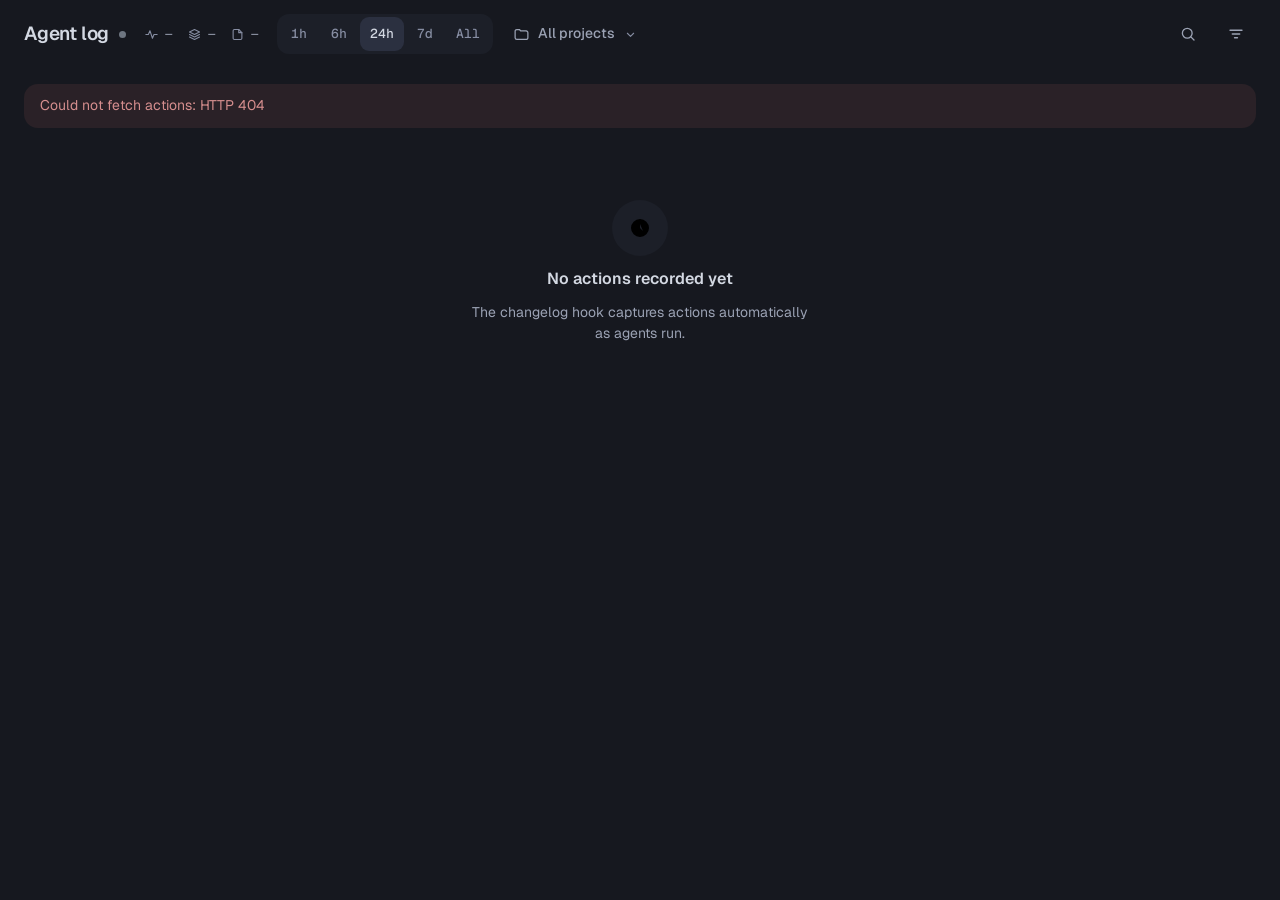
==== commit 71609790: "One shared Dusk dropdown for every select; board cards get ID, title, subtitle Co-Authored-By: Claud" ====
--- a/changelog/index.html
+++ b/changelog/index.html
@@ -855,5 +855,6 @@
 loadData();
 connectSSE();
 </script>
+<script src="../dusk-select.js"></script>
 </body>
 </html>
--- a/dusk-tokens.css
+++ b/dusk-tokens.css
@@ -17,3 +17,20 @@
 svg.ic,.ic{width:18px;height:18px;flex:0 0 auto;fill:none;stroke:currentColor;stroke-width:1.75;stroke-linecap:round;stroke-linejoin:round}
 *:focus-visible{outline:2px solid var(--accent);outline-offset:2px}
 @media (prefers-reduced-motion:reduce){*{transition:none!important;animation:none!important}}
+
+/* Shared fluid layout: items flow into as many columns as fit, balanced by height,
+   so groups of different sizes leave no dead space and nothing is capped to a fixed width. */
+.fluid-columns{columns:360px;column-gap:16px;width:100%}
+.fluid-columns>*{break-inside:avoid;display:block;margin:0 0 16px}
+
+/* Shared dropdown menu (dusk-select.js). Same surface for the project list and per-card menus. */
+.dusk-menu{position:fixed;z-index:3000;overflow-y:auto;padding:6px;border-radius:14px;background:var(--card-2);box-shadow:0 18px 44px -14px rgba(0,0,0,.75);animation:dusk-pop .12s ease-out}
+.dusk-menu[hidden]{display:none}
+.dusk-opt{display:flex;align-items:center;gap:10px;padding:8px 10px;border-radius:10px;color:var(--text);font-size:13.5px;cursor:pointer;user-select:none}
+.dusk-opt .ds-label{flex:1;min-width:0;overflow:hidden;text-overflow:ellipsis;white-space:nowrap}
+.dusk-opt .ds-check{width:16px;height:16px;flex:0 0 auto;fill:none;stroke:var(--accent);stroke-width:2;stroke-linecap:round;stroke-linejoin:round;opacity:0}
+.dusk-opt[aria-selected=true] .ds-check{opacity:1}
+.dusk-opt[aria-selected=true]{color:var(--text)}
+.dusk-opt.active{background:var(--card)}
+.dusk-opt.disabled{opacity:.45;cursor:default}
+@keyframes dusk-pop{from{opacity:0;transform:translateY(-4px)}to{opacity:1;transform:none}}
--- a/changelog/dusk.css
+++ b/changelog/dusk.css
@@ -75,7 +75,7 @@
 .timeline-container{flex:1;min-width:0;overflow-y:auto;overflow-x:hidden;padding:4px 24px 64px;scrollbar-width:thin;scrollbar-color:var(--card) transparent}
 .timeline-container::-webkit-scrollbar,.detail-panel::-webkit-scrollbar{width:8px}
 .timeline-container::-webkit-scrollbar-thumb,.detail-panel::-webkit-scrollbar-thumb{background:var(--card);border-radius:8px}
-#timeline-content{max-width:980px}
+#timeline-content{width:100%}
 
 /* session group: quiet sticky label, no rules or caps */
 .session-group{margin-bottom:18px}
